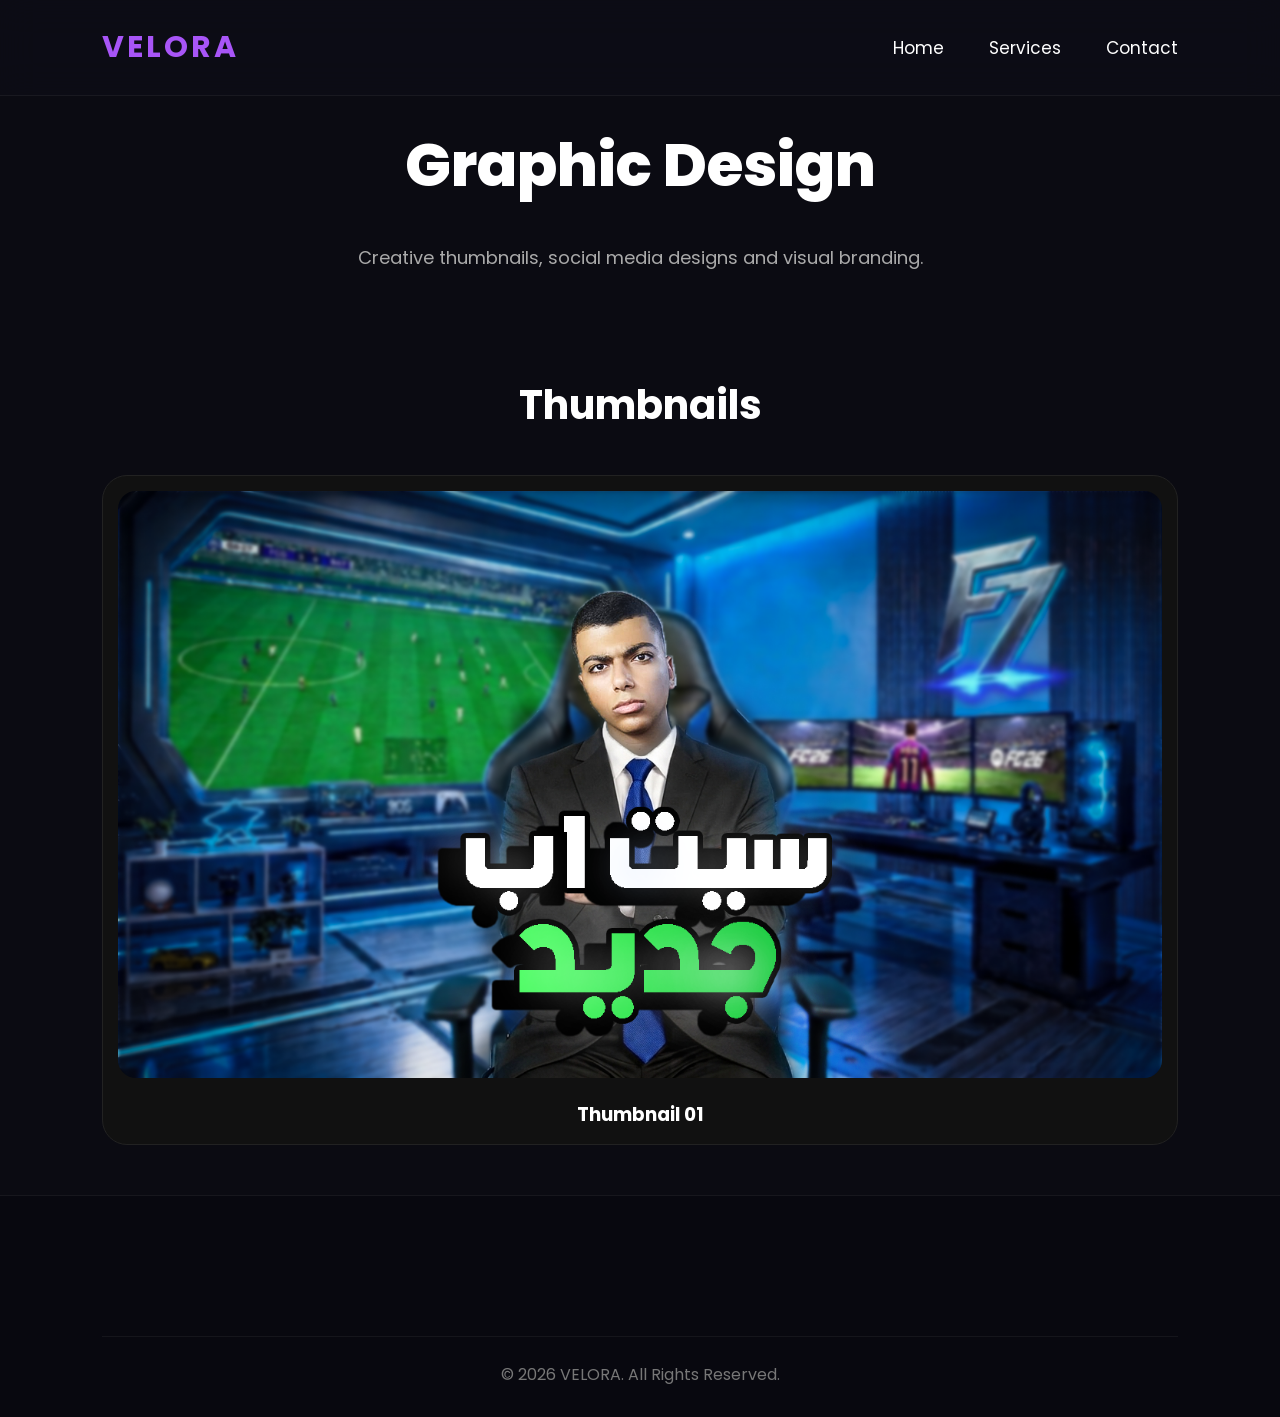
==== graphic-design.html @ d16250e7 "Add files via upload" ====
<!DOCTYPE html>
<html lang="en">

<head>

<meta charset="UTF-8">
<meta name="viewport" content="width=device-width, initial-scale=1.0">

<title>VELORA | Graphic Design</title>

<link rel="stylesheet" href="style.css">

<link href="https://fonts.googleapis.com/css2?family=Poppins:wght@300;400;500;600;700;800&display=swap" rel="stylesheet">

</head>


<body>


<nav>

<div class="logo">
VELORA
</div>


<ul>

<li>
<a href="../index.html">Home</a>
</li>

<li>
<a href="../index.html#services">Services</a>
</li>

<li>
<a href="../index.html#contact">Contact</a>
</li>

</ul>

</nav>




<section class="service-page">


<div class="service-hero">

<h1>
Graphic Design
</h1>

<p>
Creative thumbnails, social media designs and visual branding.
</p>

</div>





<section class="works">


<h2>
Thumbnails
</h2>



<div class="works-grid">



<div class="design-card">

<img src="Falcon 1.png">

<h3>
Thumbnail 01
</h3>

</div>



<div class="design-card">

<img src="../images/thumb2.jpg">

<h3>
Thumbnail 02
</h3>

</div>



<div class="design-card">

<img src="../images/thumb3.jpg">

<h3>
Thumbnail 03
</h3>

</div>



<div class="design-card">

<img src="../images/thumb4.jpg">

<h3>
Thumbnail 04
</h3>

</div>



<div class="design-card">

<img src="../images/thumb5.jpg">

<h3>
Thumbnail 05
</h3>

</div>



</div>


</section>


</section>





<footer>

<div class="copyright">

© 2026 VELORA. All Rights Reserved.

</div>

</footer>


<script>

// ================= HIDE EMPTY VIDEO CARDS =================

document.querySelectorAll(".work-card").forEach(card=>{

    const video = card.querySelector("video");

    if(!video) return;

    const source = video.querySelector("source");

    if(!source) return;

    fetch(source.getAttribute("src"))

    .then(res=>{

        if(!res.ok){

            card.remove();

        }

    })

    .catch(()=>{

        card.remove();

    });

});




// ================= HIDE EMPTY IMAGE CARDS =================

document.querySelectorAll(".design-card").forEach(card=>{

    const img = card.querySelector("img");

    if(!img) return;

    fetch(img.getAttribute("src"))

    .then(res=>{

        if(!res.ok){

            card.remove();

        }

    })

    .catch(()=>{

        card.remove();

    });

});




// ================= PAGE ANIMATION =================

window.addEventListener("load",()=>{

    document.body.classList.add("loaded");

});




// ================= FIX BACK BUTTON =================

window.addEventListener("pageshow",()=>{

    const loader = document.querySelector(".page-loader");

    if(loader){

        loader.classList.remove("active");

    }

});

</script>

</body>

</html>
---- style.css ----
*{
margin:0;
padding:0;
box-sizing:border-box;
font-family:'Poppins',sans-serif;
}


a {
    text-decoration: none;

color: #ffffff;
}

html{
scroll-behavior:smooth;
}


body{

background:#0b0b12;
color:white;
overflow-x:hidden;

}


/*============== NAVBAR ==============*/


nav{

position:fixed;
top:0;
left:0;

width:100%;

display:flex;
justify-content:space-between;
align-items:center;

padding:25px 8%;

background:rgba(15,15,25,.55);

backdrop-filter:blur(18px);

border-bottom:1px solid rgba(255,255,255,.05);

z-index:1000;

}



.logo{

font-size:30px;
font-weight:700;

color:#A855F7;

letter-spacing:3px;

}



nav ul{

display:flex;
gap:45px;

list-style:none;

}



nav a{

color:white;
text-decoration:none;

font-size:17px;

transition:.3s;

}



nav a:hover{

color:#A855F7;

}



/*============== HERO ==============*/


.hero{

height:100vh;

display:flex;

flex-direction:column;

justify-content:center;

align-items:center;

text-align:center;

position:relative;

overflow:hidden;

}



.hero h1{

font-size:85px;

line-height:95px;

font-weight:800;

z-index:2;

}



.hero p{

width:650px;

margin-top:30px;

font-size:20px;

line-height:35px;

color:#b8b8c8;

z-index:2;

}



.buttons{

display:flex;

gap:20px;

margin-top:45px;

z-index:2;

}



button{

font-size:17px;

cursor:pointer;

}



.primary,
.secondary{

width:200px;

height:60px;

border-radius:50px;

transition:.35s;

}



.primary{

border:none;

background:#8B5CF6;

color:white;

}



.primary:hover{

transform:translateY(-6px);

box-shadow:0 0 35px #8B5CF6;

}



.secondary{

background:transparent;

border:2px solid #8B5CF6;

color:white;

}



.secondary:hover{

background:#8B5CF6;

}



/*============== GLOW ==============*/


.glow{

position:absolute;

width:700px;

height:700px;

background:#8B5CF6;

filter:blur(220px);

opacity:.28;

border-radius:50%;

}



/*============== SECTIONS ==============*/


.services,
.features,
.process{

padding:120px 8%;

}



h2{

font-size:55px;

text-align:center;

margin-bottom:60px;

}



/*============== SERVICES ==============*/


.cards{

display:grid;

grid-template-columns:repeat(3,1fr);

gap:35px;

}



.card{

min-height:420px;

background:#151521;

padding:45px 35px;

border-radius:28px;

border:1px solid rgba(255,255,255,.06);

text-decoration:none;

color:white;

display:flex;

flex-direction:column;

justify-content:center;

align-items:center;

text-align:center;

position:relative;

overflow:hidden;

transition:.4s;

}



.card:hover{

transform:translateY(-12px);

border-color:#A855F7;

box-shadow:0 0 35px rgba(168,85,247,.25);

}



.icon svg{

width:65px;

height:65px;

stroke:#A855F7;

margin-bottom:30px;

}



.card h3{

font-size:28px;

margin-bottom:20px;

}



.card p{

color:#b8b8c8;

line-height:30px;

}



.card span{

margin-top:25px;

color:#A855F7;

}





/*============== FEATURES ==============*/


.features-text{

text-align:center;

color:#b8b8c8;

font-size:18px;

margin-top:-35px;

margin-bottom:70px;

}



.features-grid{

display:grid;

grid-template-columns:repeat(2,1fr);

gap:30px;

}



.feature-box{

background:#151521;

padding:40px;

border-radius:22px;

border:1px solid rgba(255,255,255,.06);

transition:.4s;

}



.feature-box:hover{

transform:translateY(-10px);

border-color:#A855F7;

}



.feature-box svg{

width:50px;

height:50px;

stroke:#A855F7;

margin-bottom:20px;

}



.feature-box p,
.step p{

color:#b8b8c8;

line-height:30px;

}



/*============== PROCESS ==============*/


.process-text{

text-align:center;

color:#b8b8c8;

margin-top:-35px;

margin-bottom:70px;

}



.process-container{

display:grid;

grid-template-columns:repeat(3,1fr);

gap:35px;

}



.step{

background:#151521;

padding:45px;

border-radius:25px;

border:1px solid rgba(255,255,255,.06);

transition:.4s;

}



.step:hover{

transform:translateY(-12px);

border-color:#A855F7;

box-shadow:0 0 35px rgba(168,85,247,.2);

}



.number{

font-size:70px;

font-weight:800;

color:#A855F7;

opacity:.2;

}



.step h3{

font-size:28px;

margin:20px 0;

}




/*============== FOOTER ==============*/


footer{

padding:80px 8% 30px;

background:#08080f;

border-top:1px solid rgba(255,255,255,.06);

}



.footer-container{

display:grid;

grid-template-columns:2fr 1fr 1fr;

gap:50px;

}



.footer-brand h2{

text-align:left;

color:#A855F7;

font-size:35px;

}



.footer-brand p{

color:#b8b8c8;

line-height:30px;

max-width:350px;

}



footer h3{

margin-bottom:20px;

}



.footer-links,
.footer-social{

display:flex;

flex-direction:column;

gap:15px;

}



footer a{

color:#b8b8c8;

text-decoration:none;

transition:.3s;

}



footer a:hover{

color:#A855F7;

}



.copyright{

text-align:center;

margin-top:60px;

padding-top:25px;

border-top:1px solid rgba(255,255,255,.05);

color:#777;

}



/*============== LOADER ==============*/


.loader{

position:fixed;

inset:0;

background:#0b0b12;

display:flex;

justify-content:center;

align-items:center;

z-index:9999;

animation:loaderHide 1s forwards;

animation-delay:2s;

}



.loader-logo{

font-size:60px;

font-weight:800;

letter-spacing:5px;

color:#A855F7;

animation:pulse 1s infinite;

}



@keyframes pulse{

50%{

opacity:.4;

transform:scale(1.1);

}

}



@keyframes loaderHide{

to{

opacity:0;

visibility:hidden;

}

}




/*============== CURSOR ==============*/




/*============== REVEAL ==============*/


.reveal{

opacity:0;

transform:translateY(60px);

transition:1s ease;

}



.reveal.active{

opacity:1;

transform:translateY(0);

}




/*============== MOBILE ==============*/


@media(max-width:900px){


.hero h1{

font-size:50px;

line-height:60px;

}



.hero p{

width:90%;

}



nav ul{

display:none;

}



.cards,
.process-container{

grid-template-columns:1fr;

}



.features-grid{

grid-template-columns:1fr;

}



.footer-container{

grid-template-columns:1fr;

}


}
/*============== ABOUT ==============*/


.about{

padding:120px 8%;

}



.about-container{

display:grid;

grid-template-columns:1fr 1fr;

gap:70px;

align-items:center;

}



.about-text h2{

font-size:55px;

margin-bottom:30px;

text-align:left;

}



.about-text p{

color:#b8b8c8;

line-height:32px;

font-size:18px;

margin-bottom:20px;

}



.about-stats{

display:flex;

gap:50px;

margin-top:45px;

}



.about-stats h3{

font-size:40px;

color:#A855F7;

}



.about-stats span{

color:#b8b8c8;

}





.about-box{

height:350px;

background:#151521;

border-radius:30px;

display:flex;

flex-direction:column;

justify-content:center;

padding:45px;

position:relative;

overflow:hidden;

border:1px solid rgba(255,255,255,.06);

}



.about-box h3{

font-size:35px;

margin-bottom:20px;

z-index:2;

}



.about-box p{

color:#b8b8c8;

line-height:30px;

z-index:2;

}



.about-glow{

position:absolute;

width:300px;

height:300px;

background:#A855F7;

filter:blur(120px);

opacity:.25;

right:-100px;

top:-100px;

}



@media(max-width:900px){


.about-container{

grid-template-columns:1fr;

}


.about-text h2{

text-align:center;

}


.about-stats{

justify-content:center;

gap:25px;

}


}
/* SERVICE PAGES */


.service-page{

padding:160px 8% 80px;

}


.service-hero{

text-align:center;

max-width:800px;

margin:auto;

}



.service-hero h1{

font-size:75px;

font-weight:800;

}



.service-hero p{

color:#b8b8c8;

font-size:20px;

line-height:35px;

margin-top:30px;

}



.works{

margin-top:100px;

}



.works h2{

text-align:center;

}



.works-grid{

display:grid;

grid-template-columns:repeat(3,1fr);

gap:30px;

}



.work-card{

background:#151521;

border-radius:25px;

overflow:hidden;

border:1px solid rgba(255,255,255,.06);

transition:.4s;

}



.work-card:hover{

transform:translateY(-10px);

border-color:#A855F7;

}



.work-card video{

aspect-ratio:9 / 16;
width:100%;
object-fit:cover;

}



.work-card h3{

padding:25px;

font-size:22px;

}



@media(max-width:900px){

.service-hero h1{

font-size:45px;

}


.works-grid{

grid-template-columns:1fr;

}

}
.page-loader{

position:fixed;
inset:0;
background:#050505;
display:flex;
flex-direction:column;
justify-content:center;
align-items:center;
z-index:9999;

opacity:0;
pointer-events:none;
transition:.4s;

}


.page-loader.active{

opacity:1;
pointer-events:all;

}


.loader-logo{

font-size:45px;
font-weight:800;
letter-spacing:5px;
color:white;
animation:pulse 1s infinite;

}


.loader-bar{

width:200px;
height:4px;
background:#222;
margin-top:30px;
overflow:hidden;
border-radius:10px;

}


.loader-bar div{

height:100%;
width:0;
background:white;
animation:load 1.2s forwards;

}



@keyframes load{

from{
width:0;
}

to{
width:100%;
}

}



@keyframes pulse{

50%{
opacity:.4;
}

}
.service-page{
    padding:120px 8% 50px;
}


.service-hero{
    text-align:center;
    margin-bottom:70px;
}


.service-hero h1{
    font-size:60px;
    font-weight:800;
    margin-bottom:20px;
}


.service-hero p{
    color:#aaa;
    font-size:18px;
}



.works h2{

font-size:40px;
margin-bottom:40px;

}



.works-grid{

display:grid;
grid-template-columns:repeat(auto-fit,minmax(220px,1fr));
gap:30px;

}



.work-card{

background:#111;
border:1px solid #222;
border-radius:25px;
padding:15px;
overflow:hidden;

transition:.4s;
cursor:pointer;

}



.work-card:hover{

transform:translateY(-12px) scale(1.03);
border-color:#555;

}



.work-card video{

width:100%;
height:380px;
object-fit:cover;
border-radius:18px;
background:#000;

}



.work-card h3{

text-align:center;
margin-top:15px;
font-size:18px;
font-weight:600;

}



/* Mobile */

@media(max-width:768px){


.service-page{

padding:100px 5% 40px;

}


.service-hero h1{

font-size:38px;

}


.works h2{

font-size:30px;

}


.work-card video{

height:330px;

}


}
.design-card{

background:#111;
border:1px solid #222;
border-radius:25px;
padding:15px;
overflow:hidden;
transition:.4s;

}


.design-card:hover{

transform:translateY(-10px) scale(1.03);

}


.design-card img{

width:100%;
aspect-ratio:16/9;
object-fit:cover;
border-radius:18px;

}


.design-card h3{

text-align:center;
margin-top:15px;

}
.page-content{
    opacity:0;
    transform:translateY(30px);
}

.page-content.loaded{
    animation:pageFade .8s ease forwards;
}

@keyframes pageFade{
    from{
        opacity:0;
        transform:translateY(30px);
    }
    to{
        opacity:1;
        transform:translateY(0);
    }
}
/* ================= PAGE ENTER ================= */

.service-hero,
.works,
.work-card,
.design-card{

opacity:0;
transform:translateY(40px);

}

body.loaded .service-hero{

animation:fadeUp .8s ease forwards;

}

body.loaded .works{

animation:fadeUp .8s ease .2s forwards;

}

body.loaded .work-card:nth-child(1),
body.loaded .design-card:nth-child(1){

animation:fadeUp .6s ease .35s forwards;

}

body.loaded .work-card:nth-child(2),
body.loaded .design-card:nth-child(2){

animation:fadeUp .6s ease .5s forwards;

}

body.loaded .work-card:nth-child(3),
body.loaded .design-card:nth-child(3){

animation:fadeUp .6s ease .65s forwards;

}

body.loaded .work-card:nth-child(4),
body.loaded .design-card:nth-child(4){

animation:fadeUp .6s ease .8s forwards;

}

body.loaded .work-card:nth-child(5),
body.loaded .design-card:nth-child(5){

animation:fadeUp .6s ease .95s forwards;

}


@keyframes fadeUp{

from{

opacity:0;
transform:translateY(40px);

}

to{

opacity:1;
transform:translateY(0);

}

}
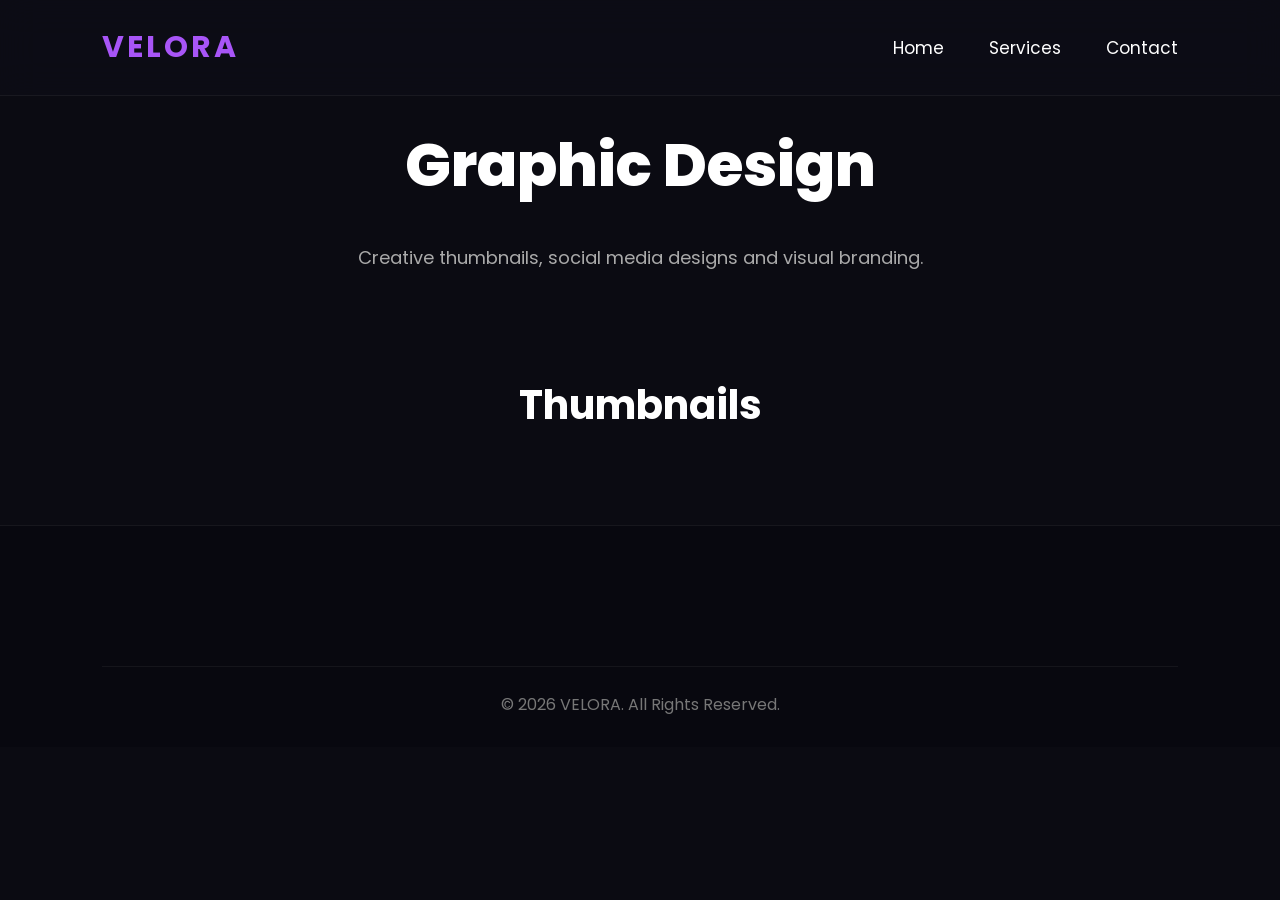
==== commit 00eb19eb: "Update graphic-design.html" ====
--- a/graphic-design.html
+++ b/graphic-design.html
@@ -80,7 +80,7 @@
 
 <div class="design-card">
 
-<img src="Falcon 1.png">
+<img src="2.png">
 
 <h3>
 Thumbnail 01
@@ -92,7 +92,7 @@
 
 <div class="design-card">
 
-<img src="../images/thumb2.jpg">
+<img src="final2.png">
 
 <h3>
 Thumbnail 02
@@ -258,4 +258,4 @@
 
 </body>
 
-</html>+</html>
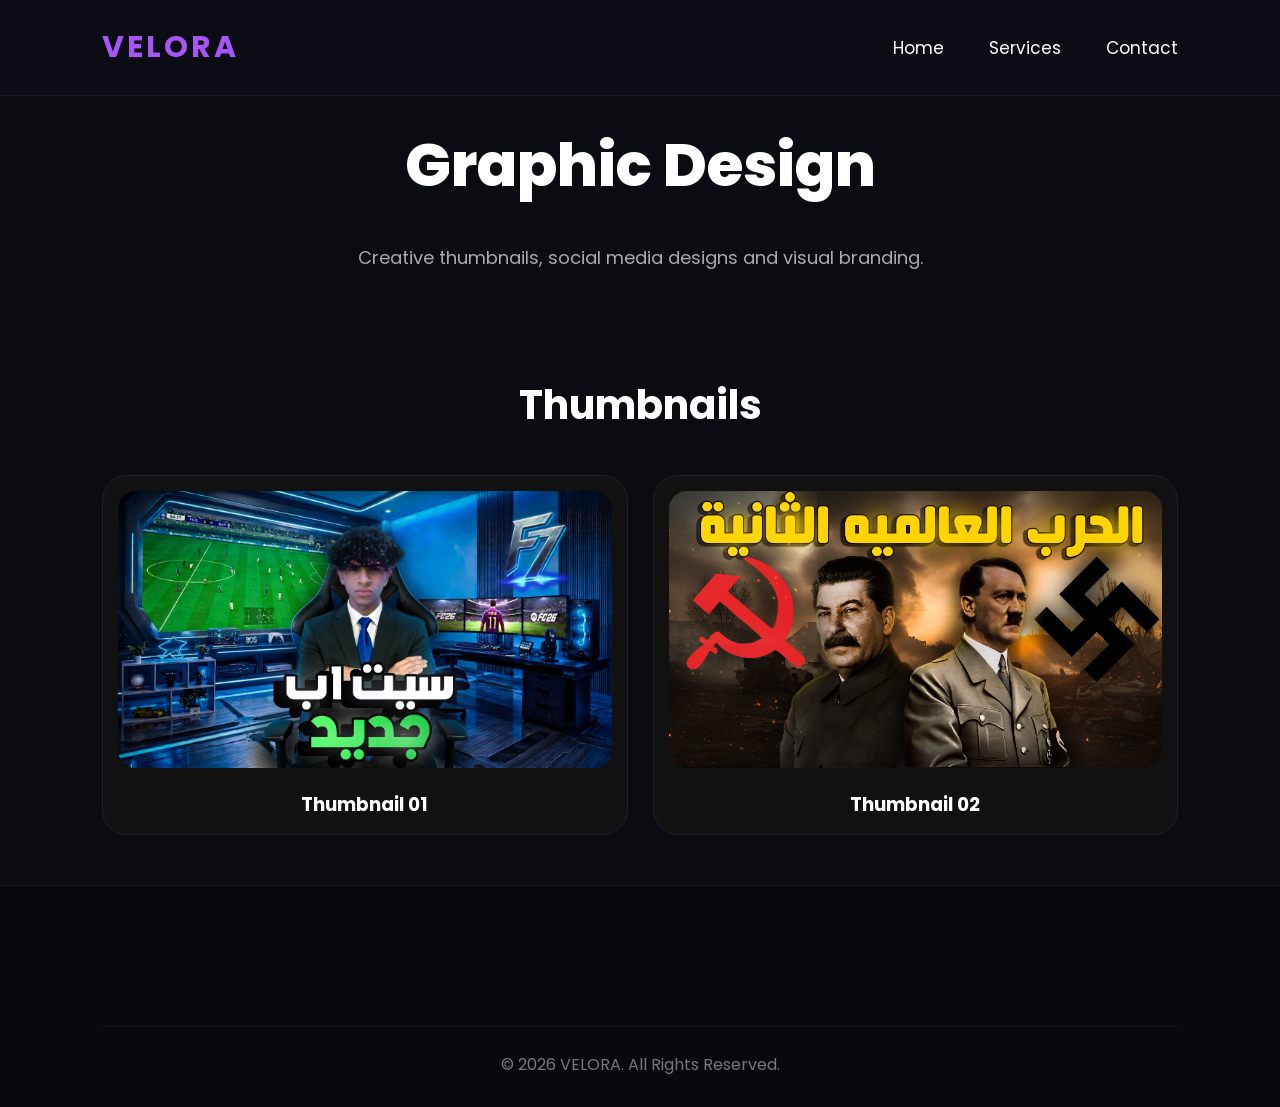
==== commit 7fc8886d: "Add files via upload" ====
--- a/graphic-design.html
+++ b/graphic-design.html
@@ -258,4 +258,4 @@
 
 </body>
 
-</html>
+</html>
--- a/style.css
+++ b/style.css
@@ -1259,63 +1259,40 @@
 }
 
 
-
 .works-grid{
-
-display:grid;
-grid-template-columns:repeat(auto-fit,minmax(220px,1fr));
-gap:30px;
-
-}
-
-
+    display:grid;
+    grid-template-columns:repeat(auto-fit,minmax(300px,1fr));
+    gap:25px;
+}
 
 .work-card{
-
-background:#111;
-border:1px solid #222;
-border-radius:25px;
-padding:15px;
-overflow:hidden;
-
-transition:.4s;
-cursor:pointer;
-
-}
-
-
-
-.work-card:hover{
-
-transform:translateY(-12px) scale(1.03);
-border-color:#555;
-
-}
-
-
+    background:#111;
+    border-radius:18px;
+    overflow:hidden;
+}
 
 .work-card video{
-
-width:100%;
-height:380px;
-object-fit:cover;
-border-radius:18px;
-background:#000;
-
-}
-
-
-
-.work-card h3{
-
-text-align:center;
-margin-top:15px;
-font-size:18px;
-font-weight:600;
-
-}
-
-
+    width:100%;
+    display:block;
+    object-fit:cover;
+}
+
+.work-card.portrait{
+    max-width:380px;
+    justify-self:center;
+}
+
+.work-card.landscape{
+    grid-column:span 2;
+}
+
+.work-card.landscape video{
+    aspect-ratio:16/9;
+}
+
+.work-card.portrait video{
+    aspect-ratio:9/16;
+}
 
 /* Mobile */
 
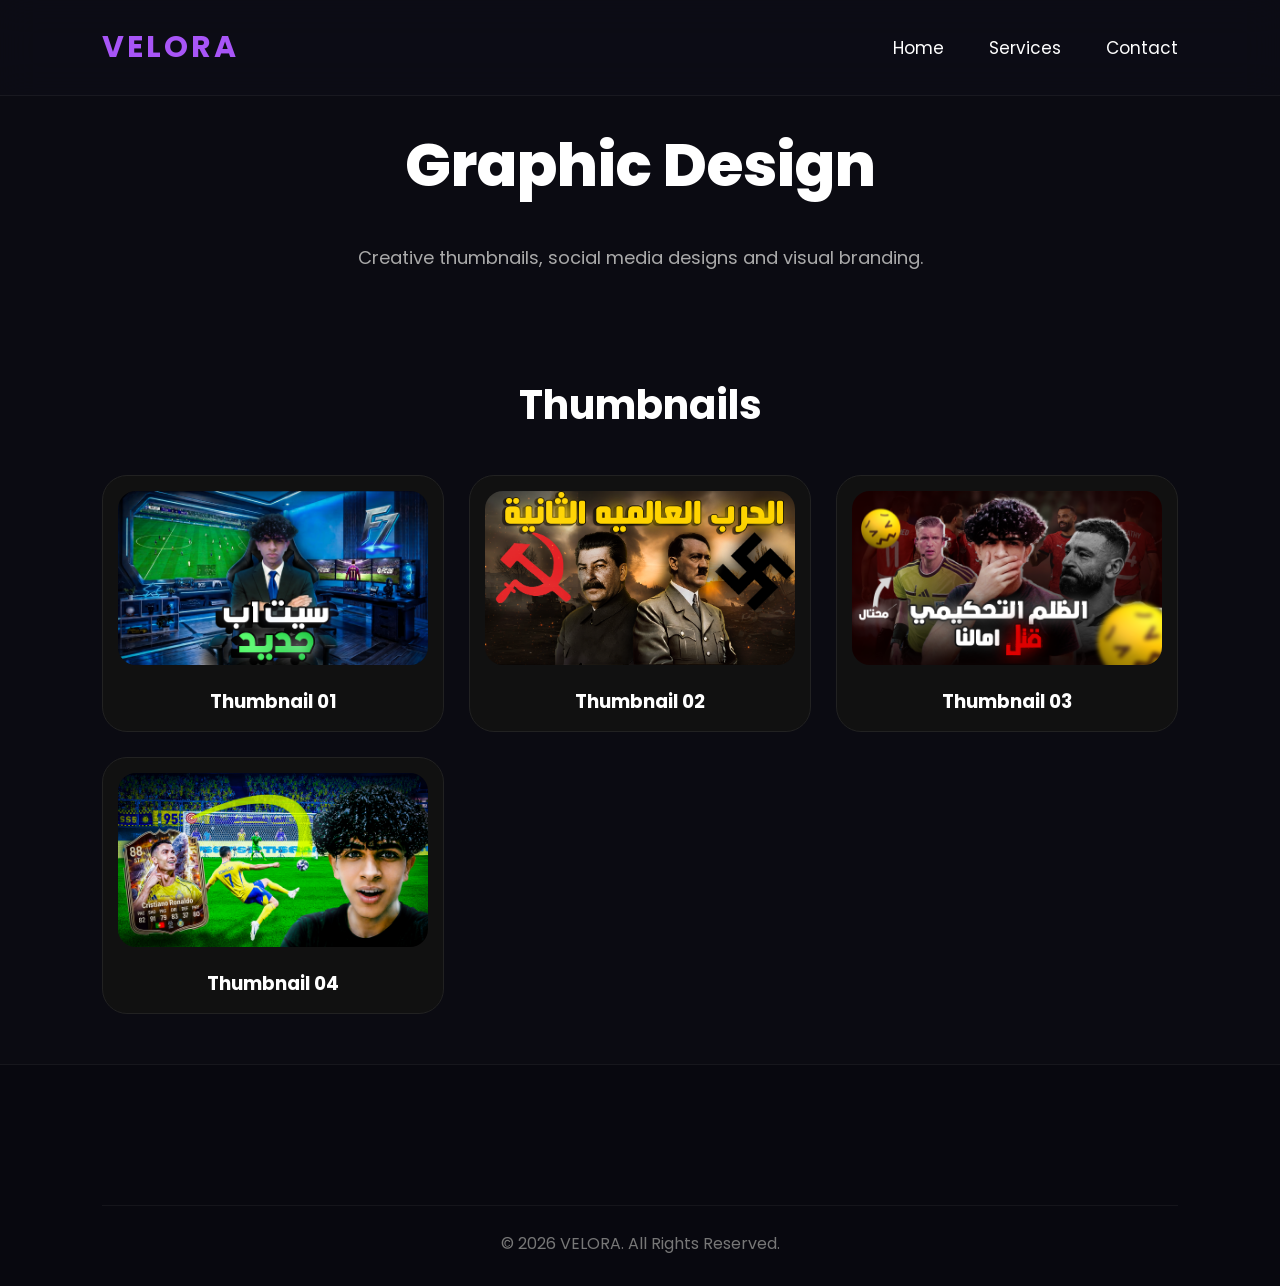
==== commit 87131470: "Update graphic-design.html" ====
--- a/graphic-design.html
+++ b/graphic-design.html
@@ -104,7 +104,7 @@
 
 <div class="design-card">
 
-<img src="../images/thumb3.jpg">
+<img src="port 3 tham.png">
 
 <h3>
 Thumbnail 03
@@ -116,7 +116,7 @@
 
 <div class="design-card">
 
-<img src="../images/thumb4.jpg">
+<img src="3.png">
 
 <h3>
 Thumbnail 04
@@ -258,4 +258,4 @@
 
 </body>
 
-</html>+</html>
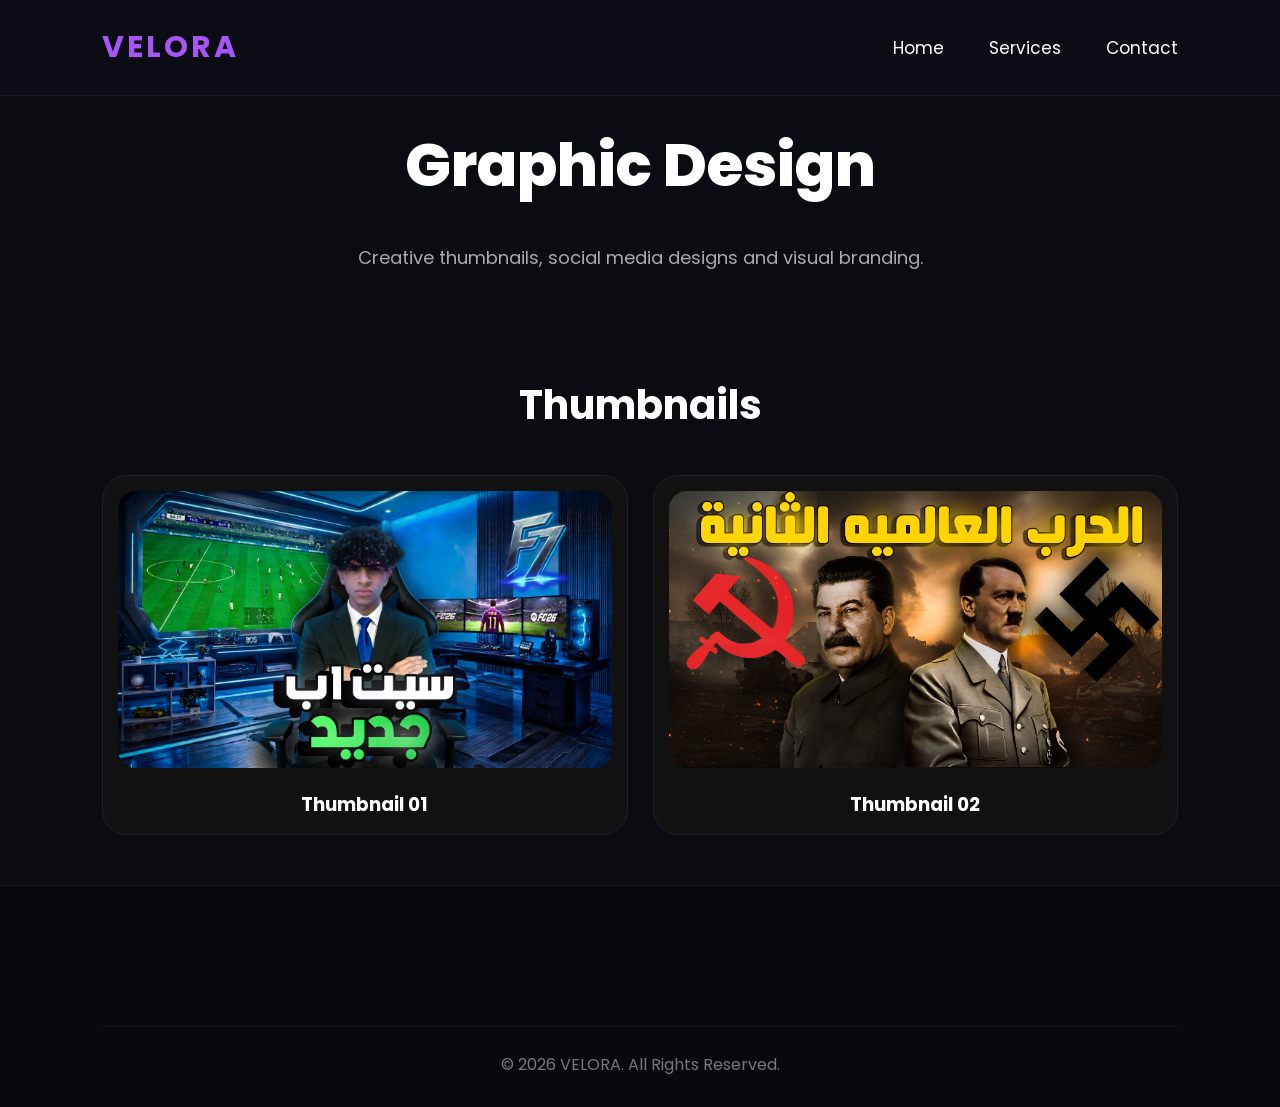
==== commit 2132bb25: "Update graphic-design.html" ====
--- a/graphic-design.html
+++ b/graphic-design.html
@@ -104,7 +104,7 @@
 
 <div class="design-card">
 
-<img src="port 3 tham.png">
+<img src="../images/thumb3.jpg">
 
 <h3>
 Thumbnail 03
@@ -116,7 +116,7 @@
 
 <div class="design-card">
 
-<img src="3.png">
+<img src="../images/thumb4.jpg">
 
 <h3>
 Thumbnail 04
--- a/style.css
+++ b/style.css
@@ -1458,4 +1458,4 @@
 
 }
 
-}+}
